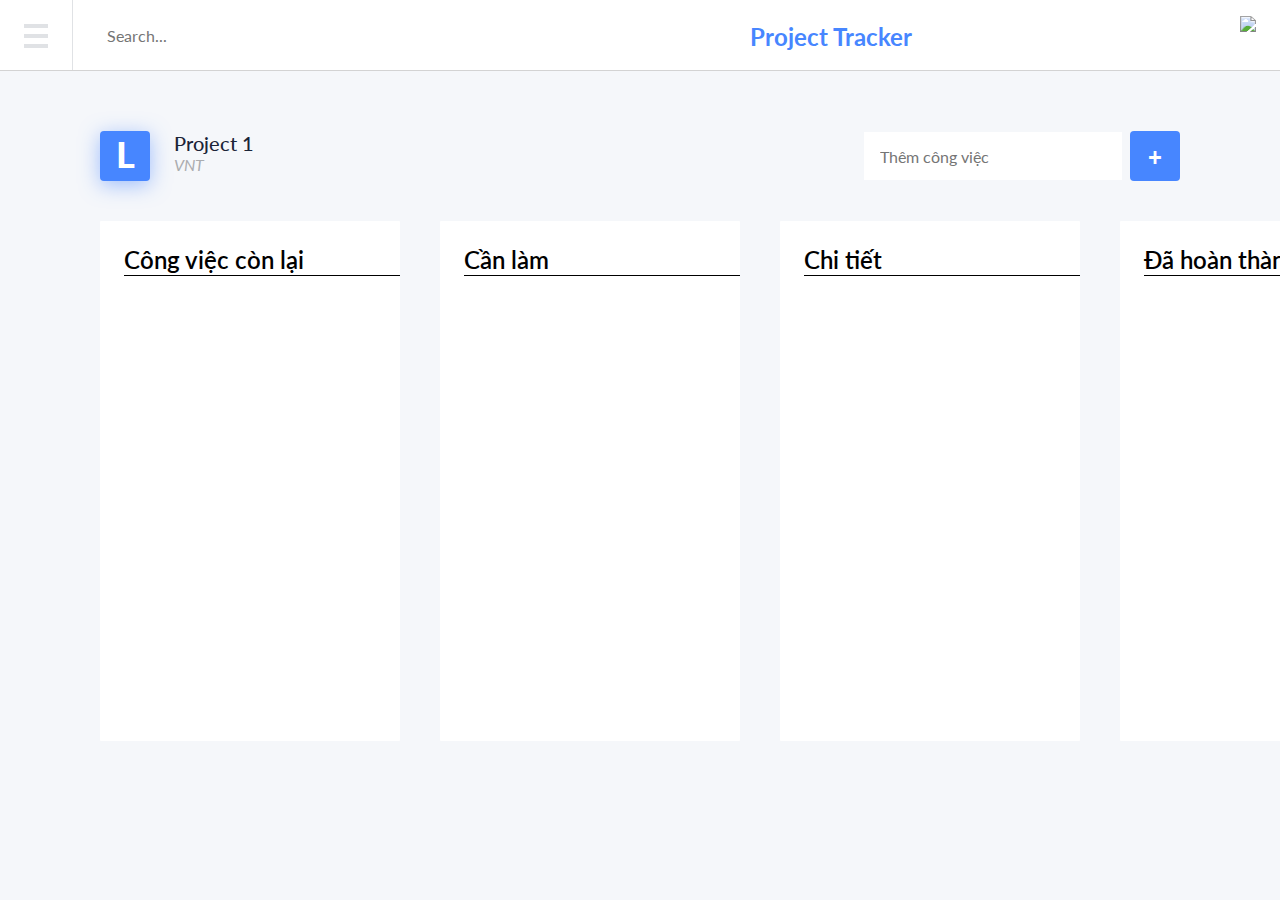
==== index.html @ 7863ce61 "Add files via upload" ====
<!DOCTYPE html>
<html lang="en">
    <head>
        <meta charset="UTF-8">
        <meta name="viewport" content="width=device-width, initial-scale=1.0">
        <meta http-equiv="X-UA-Compatible" content="ie=edge">
        <link rel="stylesheet" href="./css/style.css">
        <link href="https://fonts.googleapis.com/css?family=Lato|Roboto" rel="stylesheet">
        <script src="app.js" defer></script>
        <title>Project Tracker</title>
    </head>
    <body>
        <header>
            <nav></nav>
            <div id="navbar">
                <div class="burger">
                    <div class="line"></div>
                    <div class="line"></div>
                    <div class="line"></div>
                </div>
                <input id="search" placeholder="Search..." autocomplete="off">
                <div id="app-title">
                    <!-- <div id="check">✅</div> -->
                    <div><h1>Project Tracker</h1></div>
                </div>
                <div id="user"><img src="src/user.png"></div>
            </div>
        </header>
        <main id="app">
            <section id="board">
                <div id="infos">
                    <div class="square"><p id="letter">L</p></div>
                    <div id="infos-content">
                        <div class="infos-title">Project 1</div>
                        <div class="infos-company">VNT</div>
                    </div>
                </div>
                <div id="add-task-form">
                    <input id="task-value" placeholder="Thêm công việc">
                    <button id="add-task">+</button>
                </div>
            </section>
            <section id="columns">
                <div class="column dropzone">
                    <h3 class="column-title">Công việc còn lại</h3>
                    <ul class="tasks" id="tasks-added">
                        <!-- <li class="task fill" draggable="true">
                            <div class="task-content">Create repository template with HTML & CSS</div>
                            <div class="trash">X</div>
                        </li> -->
                    </ul>
                </div>
                <div class="column dropzone">
                    <h3 class="column-title">Cần làm</h3>
                </div>
                <div class="column dropzone">
                    <h3 class="column-title">Chi tiết</h3>
                </div>
                <div class="column dropzone">
                    <h3 class="column-title">Đã hoàn thành</h3>
                </div>
            </section>
        </main>
    </body>
</html>
---- css/style.css ----
/* http://meyerweb.com/eric/tools/css/reset/ 
   v2.0 | 20110126
   License: none (public domain)
*/
html,
body,
div,
span,
applet,
object,
iframe,
h1,
h2,
h3,
h4,
h5,
h6,
p,
blockquote,
pre,
a,
abbr,
acronym,
address,
big,
cite,
code,
del,
dfn,
em,
img,
ins,
kbd,
q,
s,
samp,
small,
strike,
strong,
sub,
sup,
tt,
var,
b,
u,
i,
center,
dl,
dt,
dd,
ol,
ul,
li,
fieldset,
form,
label,
legend,
table,
caption,
tbody,
tfoot,
thead,
tr,
th,
td,
article,
aside,
canvas,
details,
embed,
figure,
figcaption,
footer,
header,
hgroup,
menu,
nav,
output,
ruby,
section,
summary,
time,
mark,
audio,
video {
  margin: 0;
  padding: 0;
  border: 0;
  font-size: 100%;
  font: inherit;
  vertical-align: baseline;
}
/* HTML5 display-role reset for older browsers */
article,
aside,
details,
figcaption,
figure,
footer,
header,
hgroup,
menu,
nav,
section {
  display: block;
}
body {
  line-height: 1;
}
ol,
ul {
  list-style: none;
}
blockquote,
q {
  quotes: none;
}
blockquote:before,
blockquote:after,
q:before,
q:after {
  content: '';
  content: none;
}
table {
  border-collapse: collapse;
  border-spacing: 0;
}
header {
  display: flex;
  background-color: white;
  height: 70px;
  border-bottom: solid 1px lightgray;
}
#navbar {
  display: flex;
}
#navbar .burger {
  padding: 18px 24px;
  border-right: 0.5px solid #E0E2E5;
}
#navbar .burger .line {
  width: 24px;
  height: 4px;
  background-color: #E0E2E5;
  margin: 6px 0;
}
#navbar #search {
  margin-left: 32px;
  font-family: 'Lato';
  font-size: 16px;
  border: none;
}
#navbar #search ::placeholder {
  color: #E4E6E8;
}
#navbar #search:focus {
  outline: 0;
}
#navbar #app-title {
  display: flex;
  margin-left: 440px;
}
#navbar #app-title #check {
  margin-top: 28px;
}
#navbar #app-title h1 {
  margin-top: 22px;
  font-family: 'Lato';
  font-style: normal;
  font-weight: bold;
  font-size: 24px;
  line-height: 29px;
  /* identical to box height */
  display: flex;
  align-items: center;
  text-align: center;
  color: #4786FF;
}
#navbar #user {
  position: absolute;
  right: 24px;
  top: 16px;
}
body {
  background-color: #F5F7FA;
}
#app {
  margin-left: 100px;
}
#board {
  margin-top: 60px;
  display: flex;
}
#infos {
  display: flex;
}
#infos .square {
  height: 50px;
  width: 50px;
  border-radius: 4px;
  background-color: #4786FF;
  box-shadow: 0px 4px 20px rgba(71, 134, 255, 0.5);
}
#infos .square #letter {
  font-size: 36px;
  font-family: 'Lato', Arial, Helvetica, sans-serif;
  color: white;
  font-weight: 900;
  margin: 5px 0px 0px 16px;
}
#infos #infos-content {
  margin-left: 24px;
}
#infos .infos-title {
  font-family: 'Lato';
  font-weight: 500;
  font-size: 20px;
  line-height: 24px;
  color: #1B2437;
}
#infos .infos-company {
  font-family: 'Lato';
  font-style: italic;
  font-size: 16px;
  line-height: 19px;
  color: #AAACAF;
}
#add-task-form {
  position: absolute;
  right: 100px;
  display: flex;
}
#add-task-form #task-value {
  padding-left: 16px;
  margin-top: 1px;
  height: 46px;
  width: 240px;
  border-radius: 0px;
  margin-right: 8px;
  font-family: 'Lato';
  font-size: 16px;
  line-height: 19px;
  border: none;
}
#add-task-form #task-value ::placeholder {
  color: #E4E6E8;
}
#add-task-form #task-value:focus {
  outline: 0;
  box-shadow: 0px 4px 20px rgba(71, 134, 255, 0.5);
}
#add-task-form #add-task {
  background: #4786FF;
  border: none;
  border-radius: 4px;
  width: 50px;
  height: 50px;
  font-family: Lato;
  font-weight: 900;
  font-size: 24px;
  line-height: 29px;
  color: #FFFFFF;
}
#add-task-form #add-task:focus {
  outline: 0;
}
#add-task-form #add-task:hover {
  box-shadow: 0px 4px 20px rgba(71, 134, 255, 0.5);
}
#columns {
  margin-top: 40px;
  display: flex;
  flex-wrap: nowrap;
  overflow-x: auto;
  -webkit-overflow-scrolling: touch;
  overflow: auto;
}
.column {
  flex: 0 0 auto;
  width: 300px;
  height: 520px;
  background: #FFFFFF;
  box-sizing: border-box;
  border-radius: 1px;
  margin-left: 40px;
  background-color: white;
}
.column:nth-child(1) {
  margin-left: 0px;
}
.column:hover {
  border: 1px solid #4786FF;
  box-shadow: 0px 1px 6px #4786FF;
}
.column-title {
  margin: 24px 0px 0px 24px;
  border-bottom: 1px solid black;
  line-height: 30px; 
  font-family: 'Lato', Arial, Helvetica, sans-serif;
  font-weight: 600;
  font-size: 24px;
}
.task {
  list-style-type: none;
  margin: 16px 0px 0px 24px;
  padding: 10px 8px 10px 10px;
  position: relative;
  background-color: white;
  border: 1px solid #EBEDF0;
  box-sizing: border-box;
  border-radius: 2px;
  min-height: 80px;
  width: 288px;
}
.task:nth-child(1) {
  margin-top: 32px;
}
.task .task-content {
  margin: 16px 16px 0 16px;
  font-family: 'Lato';
  font-weight: 400;
  font-size: 20px;
  line-height: 24px;
  color: #54585A;
}
.task:hover {
  background: #FFFFFF;
  border: 1px solid #4786FF;
  box-sizing: border-box;
  box-shadow: 0px 1px 4px #4786FF;
  border-radius: 2px;
}
.task .trash {
  position: absolute;
  bottom: 8px;
  right: 8px;
  font-family: 'Lato';
  color: #54585A;
}
.task .trash:hover {
  color: #c42d1c;
}
.hold:active:hover {
  border: solid 3px blue;
}
.hovered {
  border-style: dashed;
}
.invisible {
  display: none;
}
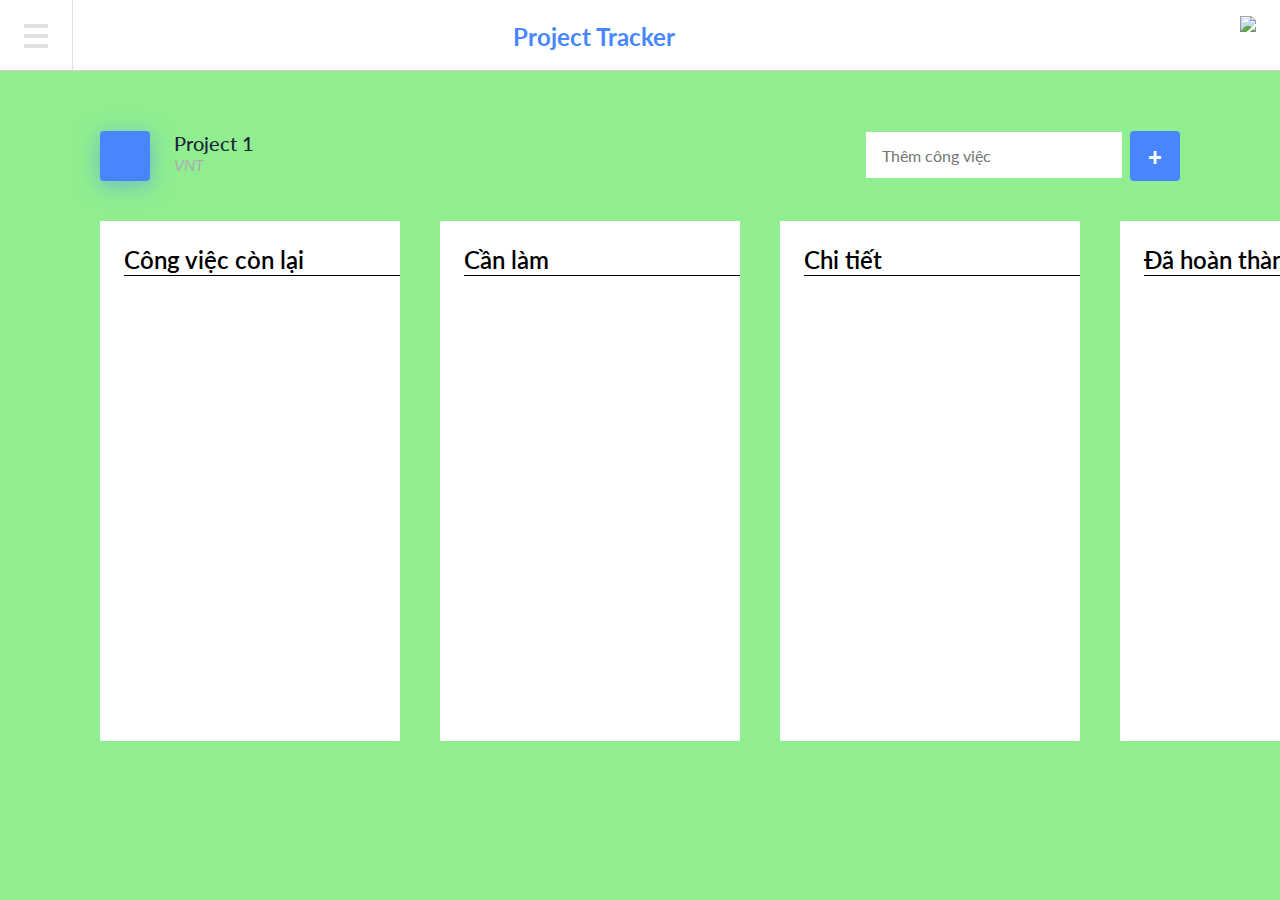
==== commit 24739b22: "Update index.html" ====
--- a/index.html
+++ b/index.html
@@ -18,7 +18,6 @@
                     <div class="line"></div>
                     <div class="line"></div>
                 </div>
-                <input id="search" placeholder="Search..." autocomplete="off">
                 <div id="app-title">
                     <!-- <div id="check">✅</div> -->
                     <div><h1>Project Tracker</h1></div>
@@ -29,7 +28,7 @@
         <main id="app">
             <section id="board">
                 <div id="infos">
-                    <div class="square"><p id="letter">L</p></div>
+                    <div class="square"><p id="letter"></p></div>
                     <div id="infos-content">
                         <div class="infos-title">Project 1</div>
                         <div class="infos-company">VNT</div>
@@ -62,4 +61,4 @@
             </section>
         </main>
     </body>
-</html>+</html>
--- a/css/style.css
+++ b/css/style.css
@@ -2,87 +2,7 @@
    v2.0 | 20110126
    License: none (public domain)
 */
-html,
-body,
-div,
-span,
-applet,
-object,
-iframe,
-h1,
-h2,
-h3,
-h4,
-h5,
-h6,
-p,
-blockquote,
-pre,
-a,
-abbr,
-acronym,
-address,
-big,
-cite,
-code,
-del,
-dfn,
-em,
-img,
-ins,
-kbd,
-q,
-s,
-samp,
-small,
-strike,
-strong,
-sub,
-sup,
-tt,
-var,
-b,
-u,
-i,
-center,
-dl,
-dt,
-dd,
-ol,
-ul,
-li,
-fieldset,
-form,
-label,
-legend,
-table,
-caption,
-tbody,
-tfoot,
-thead,
-tr,
-th,
-td,
-article,
-aside,
-canvas,
-details,
-embed,
-figure,
-figcaption,
-footer,
-header,
-hgroup,
-menu,
-nav,
-output,
-ruby,
-section,
-summary,
-time,
-mark,
-audio,
-video {
+*{
   margin: 0;
   padding: 0;
   border: 0;
@@ -91,21 +11,17 @@
   vertical-align: baseline;
 }
 /* HTML5 display-role reset for older browsers */
-article,
-aside,
-details,
-figcaption,
-figure,
-footer,
-header,
-hgroup,
-menu,
-nav,
-section {
+article,aside,
+details,figcaption,
+figure,footer,
+header,hgroup,
+menu,nav,section 
+{
   display: block;
 }
 body {
   line-height: 1;
+  background-color: lightgreen !important; 
 }
 ol,
 ul {
@@ -280,7 +196,7 @@
   flex: 0 0 auto;
   width: 300px;
   height: 520px;
-  background: #FFFFFF;
+  background:#616161;
   box-sizing: border-box;
   border-radius: 1px;
   margin-left: 40px;
@@ -303,10 +219,11 @@
 }
 .task {
   list-style-type: none;
-  margin: 16px 0px 0px 24px;
+  margin: 16px 10px -5px 24px;
   padding: 10px 8px 10px 10px;
   position: relative;
-  background-color: white;
+  left: -20px;
+  background-color: yellow;
   border: 1px solid #EBEDF0;
   box-sizing: border-box;
   border-radius: 2px;
@@ -325,7 +242,7 @@
   color: #54585A;
 }
 .task:hover {
-  background: #FFFFFF;
+  background: #CF5B5A;
   border: 1px solid #4786FF;
   box-sizing: border-box;
   box-shadow: 0px 1px 4px #4786FF;
